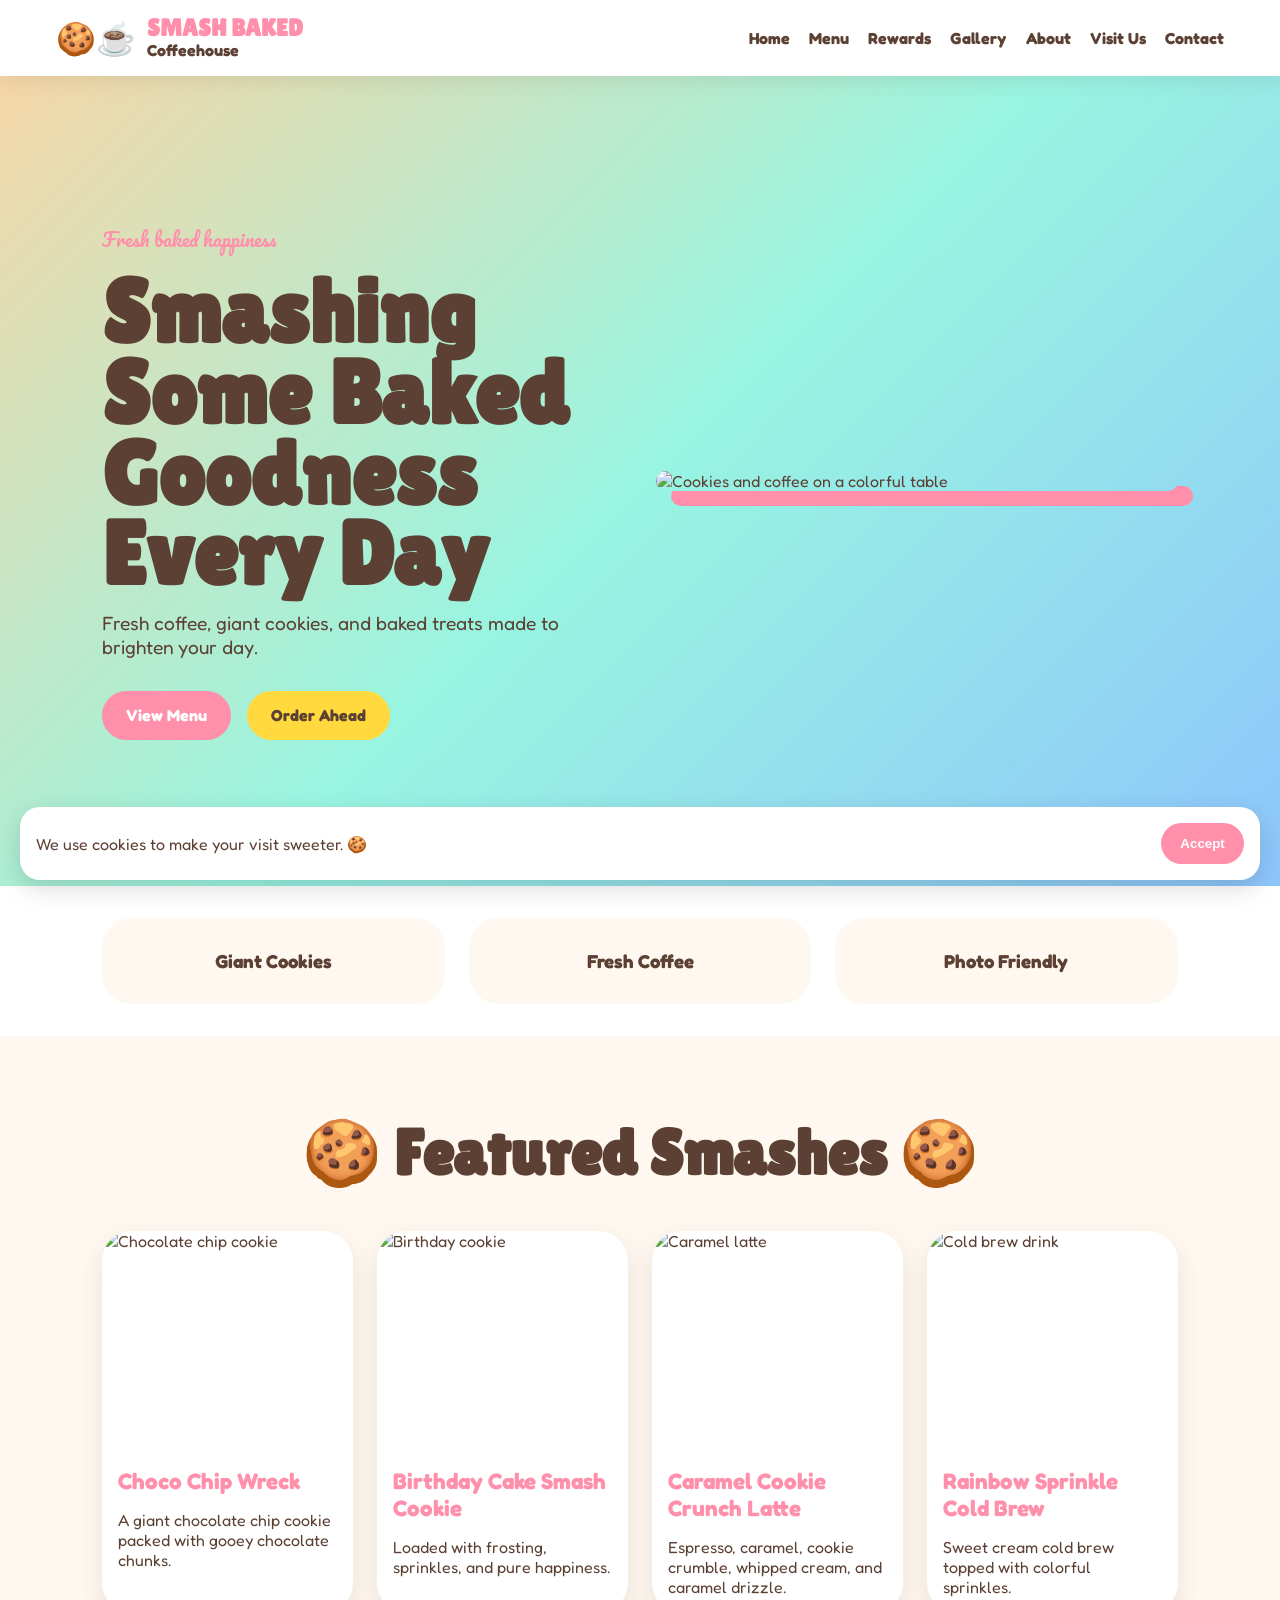
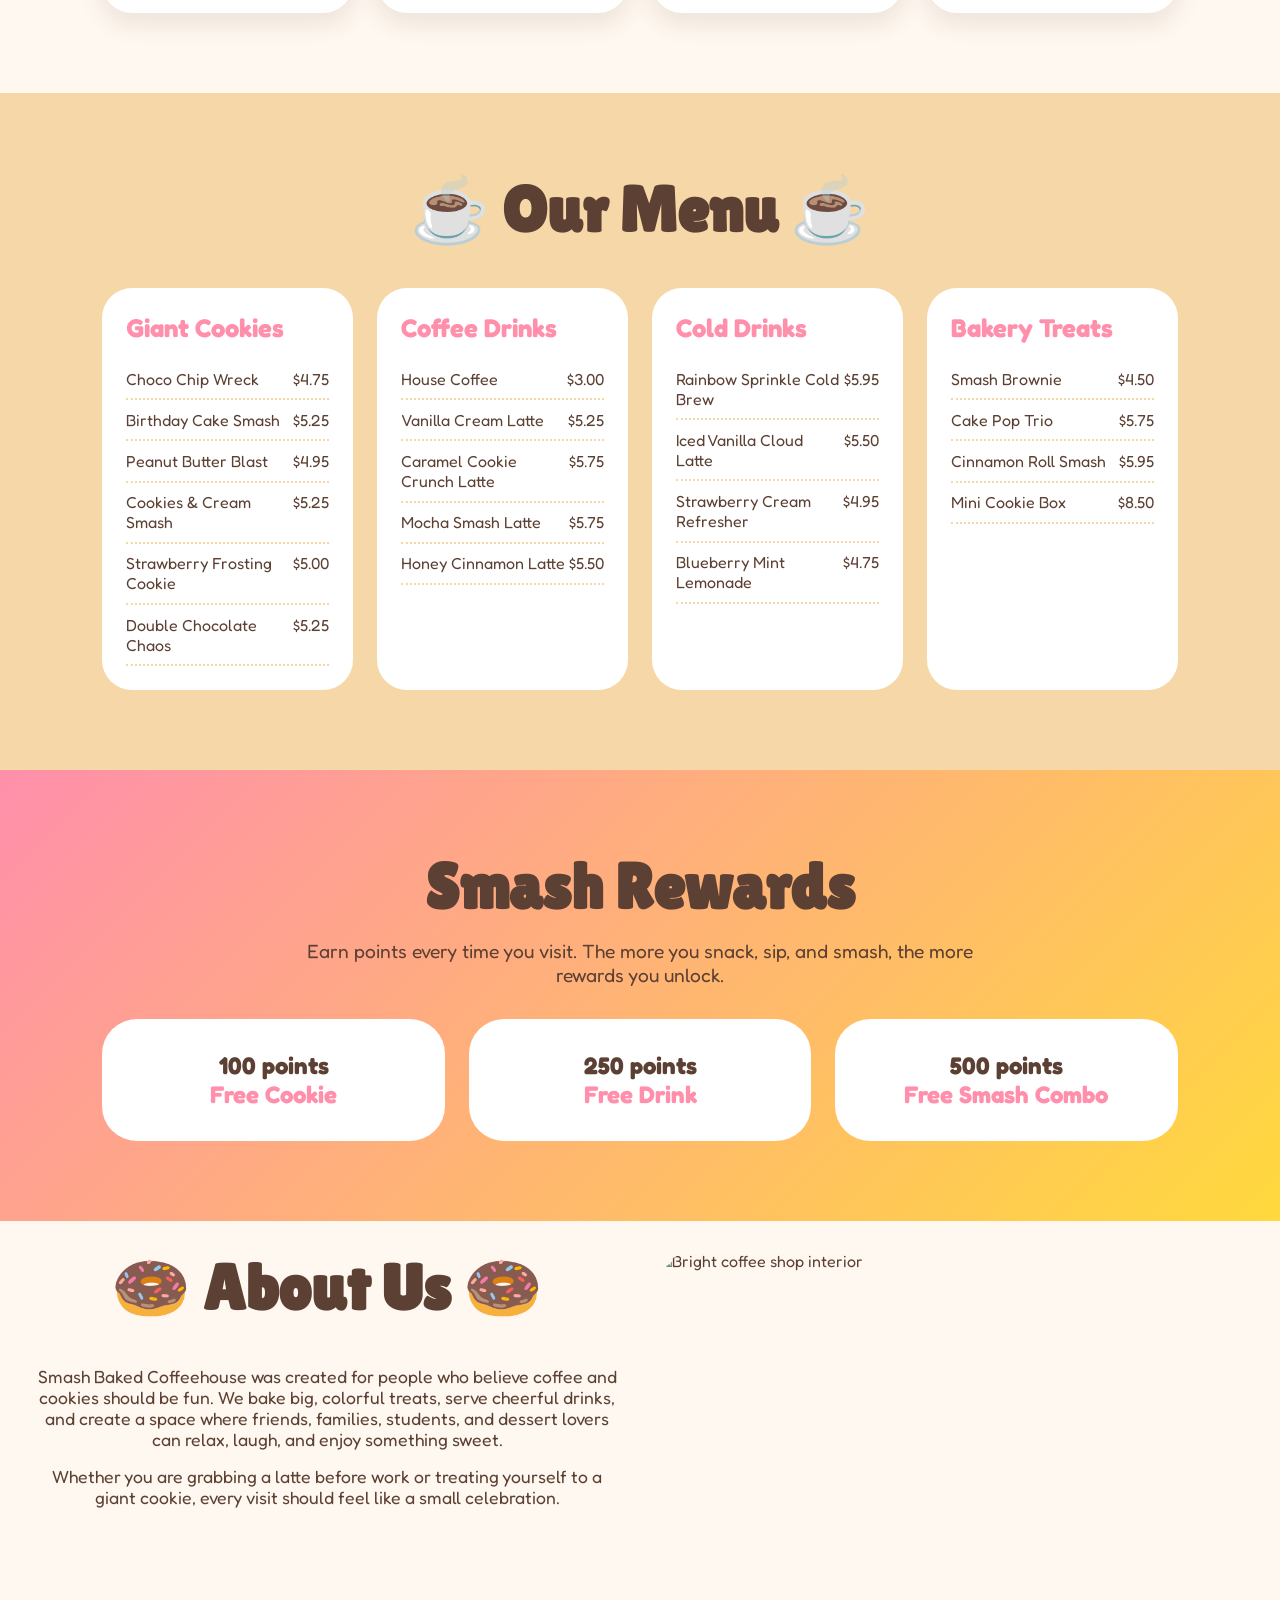
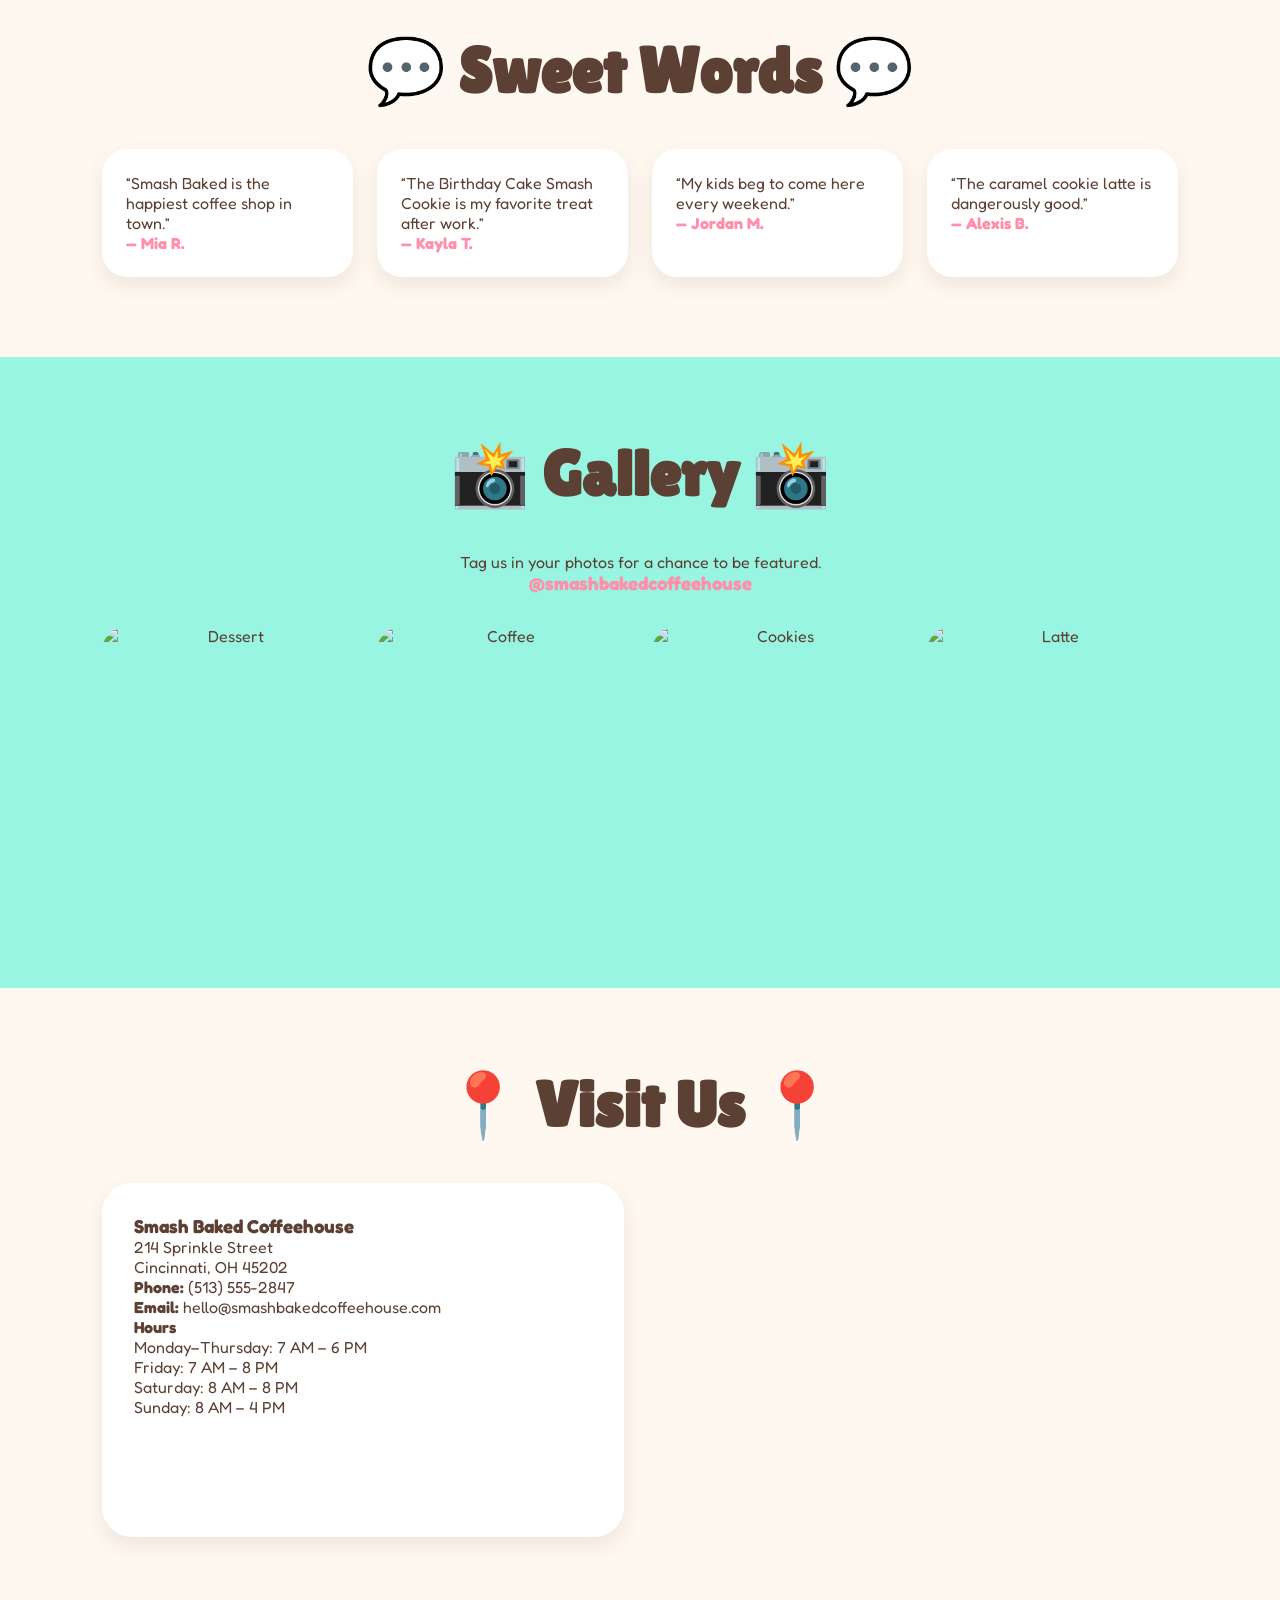
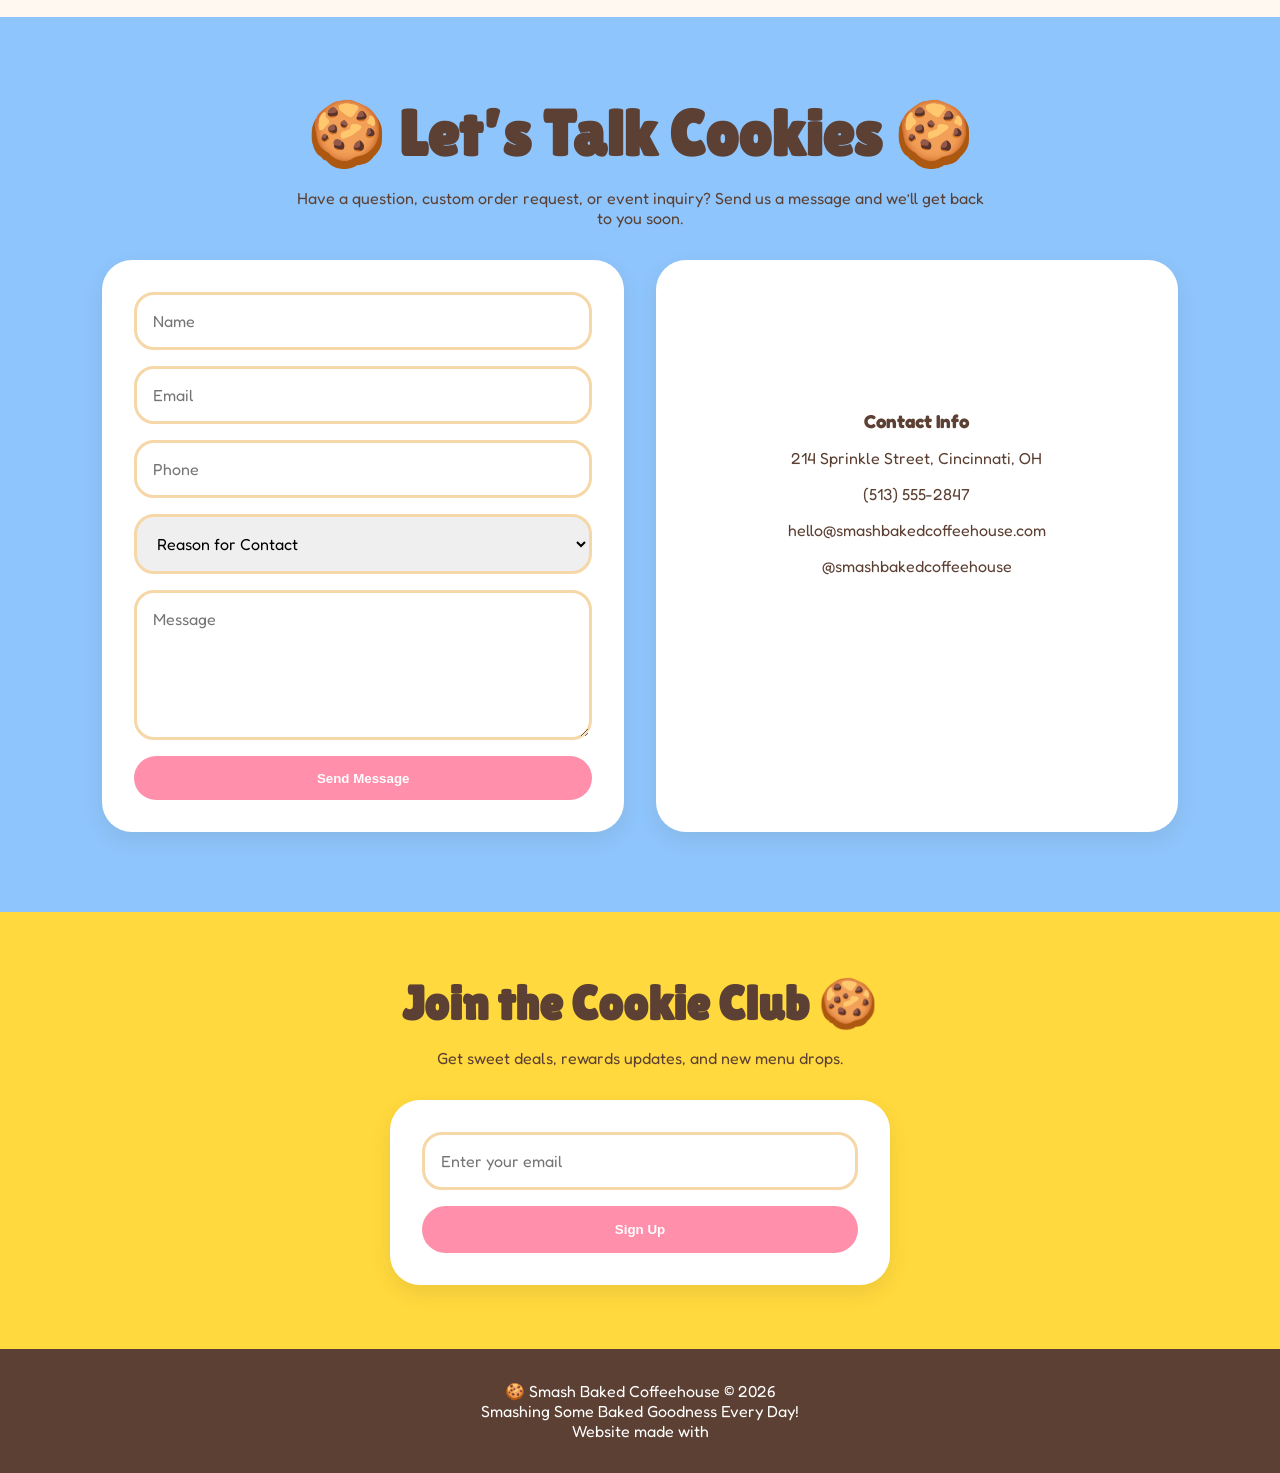
==== index.html @ d5597a1a "add all files" ====
<!DOCTYPE html>
<html lang="en">
<head>
  <meta charset="UTF-8" />
  <meta name="viewport" content="width=device-width, initial-scale=1.0" />

  <title>Smash Baked Coffeehouse | Giant Cookies, Coffee & Sweet Treats</title>

    <meta name="description" content="Smash Baked Coffeehouse serves giant cookies, colorful drinks, fresh coffee, and baked treats in a bright, playful café atmosphere.">
    <meta name="keywords" content="coffee shop, bakery, cookies, giant cookies, coffeehouse, latte, cold brew, desserts, Cincinnati coffee shop">
    <meta name="author" content="Smash Baked Coffeehouse">
    <meta name="robots" content="index, follow">
    <meta name="theme-color" content="#FF8FAB">

    <!-- Open Graph / Facebook -->
    <meta property="og:type" content="website">
    <meta property="og:title" content="Smash Baked Coffeehouse">
    <meta property="og:description" content="Smashing Some Baked Goodness Every Day! Fresh coffee, giant cookies, and colorful treats.">
    <meta property="og:image" content="images/social-preview.jpg">
    <meta property="og:url" content="https://www.smashbakedcoffeehouse.com">
    <meta property="og:site_name" content="Smash Baked Coffeehouse">

    <!-- Twitter / X -->
    <meta name="twitter:card" content="summary_large_image">
    <meta name="twitter:title" content="Smash Baked Coffeehouse">
    <meta name="twitter:description" content="Fresh coffee, giant cookies, and baked treats made to brighten your day.">
    <meta name="twitter:image" content="images/social-preview.jpg">

    <!-- Favicon -->
    <link rel="icon" type="image/png" href="images/favicon.png">

    <!-- Apple Devices -->
    <link rel="apple-touch-icon" href="images/apple-touch-icon.png">

    <!-- Canonical URL -->
    <link rel="canonical" href="https://www.smashbakedcoffeehouse.com">

    <meta name="description" content="Smash Baked Coffeehouse serves giant cookies, colorful drinks, fresh coffee, and baked treats.">
    <meta name="keywords" content="coffee shop, bakery, cookies, coffeehouse">
    <meta name="author" content="Smash Baked Coffeehouse">
    <meta name="theme-color" content="#FF8FAB">

    <link rel="canonical" href="https://www.smashbakedcoffeehouse.com">
    <link rel="icon" href="images/favicon.png">
    <link rel="stylesheet" href="styles.css" />
    <link href="https://fonts.googleapis.com/css2?family=Baloo+2:wght@400;600;700&family=Fredoka:wght@400;600;700&family=Lilita+One&family=Pacifico&display=swap" rel="stylesheet">

  <script src="https://kit.fontawesome.com/a2e0e6ad54.js" crossorigin="anonymous"></script>
  <script type="application/ld+json">
{
  "@context": "https://schema.org",
  "@type": "Bakery",
  "name": "Smash Baked Coffeehouse",
  "image": "images/social-preview.jpg",
  "description": "Bright, playful bakery-coffeehouse serving giant cookies, colorful drinks, fresh coffee, and fun baked treats.",
  "address": {
    "@type": "PostalAddress",
    "streetAddress": "214 Sprinkle Street",
    "addressLocality": "Cincinnati",
    "addressRegion": "OH",
    "postalCode": "45202",
    "addressCountry": "US"
  },
  "telephone": "+1-513-555-2847",
  "email": "hello@smashbakedcoffeehouse.com",
  "url": "https://www.smashbakedcoffeehouse.com",
  "priceRange": "$$",
  "openingHours": [
    "Mo-Th 07:00-18:00",
    "Fr 07:00-20:00",
    "Sa 08:00-20:00",
    "Su 08:00-16:00"
  ],
  "sameAs": [
    "https://www.instagram.com/smashbakedcoffeehouse",
    "https://www.facebook.com/smashbakedcoffeehouse",
    "https://www.tiktok.com/@smashbakedcoffeehouse"
  ]
}
</script>
</head>
<body>

  <header>
    <nav class="navbar">
      <div class="logo">
        <span class="logo-icon">🍪☕</span>
        <div>
          <h1>Smash Baked</h1>
          <p>Coffeehouse</p>
        </div>
      </div>

      <button class="menu-toggle cookie-btn" id="menuToggle">
        <i class="fa-solid fa-bars">🍪</i>
      </button>

      <ul class="nav-links" id="navLinks">
        <li><a href="#home">Home</a></li>
        <li><a href="#menu">Menu</a></li>
        <li><a href="#rewards">Rewards</a></li>
        <li><a href="#gallery">Gallery</a></li>
        <li><a href="#about">About</a></li>
        <li><a href="#visit">Visit Us</a></li>
        <li><a href="#contact">Contact</a></li>
      </ul>
    </nav>
  </header>

  <main>

    <section class="hero" id="home">
      <div class="hero-text">
        <p class="accent">Fresh baked happiness</p>
        <h2>Smashing Some Baked Goodness Every Day</h2>
        <p>Fresh coffee, giant cookies, and baked treats made to brighten your day.</p>

        <div class="hero-buttons">
          <a href="#menu" class="btn primary">View Menu</a>
          <a href="#contact" class="btn secondary">Order Ahead</a>
        </div>
      </div>

      <div class="hero-image">
        <img src="https://images.unsplash.com/photo-1558961363-fa8fdf82db35?auto=format&fit=crop&w=900&q=80" alt="Cookies and coffee on a colorful table">
      </div>
    </section>

    <section class="features">
      <div>
        <i class="fa-solid fa-cookie-bite"></i>
        <h3>Giant Cookies</h3>
      </div>
      <div>
        <i class="fa-solid fa-mug-hot"></i>
        <h3>Fresh Coffee</h3>
      </div>
      <div>
        <i class="fa-solid fa-camera-retro"></i>
        <h3>Photo Friendly</h3>
      </div>
    </section>

    <section class="section" id="featured">
      <h2 class="section-title">🍪 Featured Smashes 🍪</h2>

      <div class="product-grid">
        <article class="product-card">
          <img src="https://images.unsplash.com/photo-1499636136210-6f4ee915583e?auto=format&fit=crop&w=700&q=80" alt="Chocolate chip cookie">
          <h3>Choco Chip Wreck</h3>
          <p>A giant chocolate chip cookie packed with gooey chocolate chunks.</p>
        </article>

        <article class="product-card">
          <img src="https://images.unsplash.com/photo-1559620192-032c4bc4674e?auto=format&fit=crop&w=700&q=80" alt="Birthday cookie">
          <h3>Birthday Cake Smash Cookie</h3>
          <p>Loaded with frosting, sprinkles, and pure happiness.</p>
        </article>

        <article class="product-card">
          <img src="https://images.unsplash.com/photo-1572490122747-3968b75cc699?auto=format&fit=crop&w=700&q=80" alt="Caramel latte">
          <h3>Caramel Cookie Crunch Latte</h3>
          <p>Espresso, caramel, cookie crumble, whipped cream, and caramel drizzle.</p>
        </article>

        <article class="product-card">
          <img src="https://images.unsplash.com/photo-1517701604599-bb29b565090c?auto=format&fit=crop&w=700&q=80" alt="Cold brew drink">
          <h3>Rainbow Sprinkle Cold Brew</h3>
          <p>Sweet cream cold brew topped with colorful sprinkles.</p>
        </article>
      </div>
    </section>

    <section class="menu-section" id="menu">
      <h2 class="section-title">☕ Our Menu ☕</h2>

      <div class="menu-grid">
        <div class="menu-card">
          <h3>Giant Cookies</h3>
          <p>Choco Chip Wreck <span>$4.75</span></p>
          <p>Birthday Cake Smash <span>$5.25</span></p>
          <p>Peanut Butter Blast <span>$4.95</span></p>
          <p>Cookies & Cream Smash <span>$5.25</span></p>
          <p>Strawberry Frosting Cookie <span>$5.00</span></p>
          <p>Double Chocolate Chaos <span>$5.25</span></p>
        </div>

        <div class="menu-card">
          <h3>Coffee Drinks</h3>
          <p>House Coffee <span>$3.00</span></p>
          <p>Vanilla Cream Latte <span>$5.25</span></p>
          <p>Caramel Cookie Crunch Latte <span>$5.75</span></p>
          <p>Mocha Smash Latte <span>$5.75</span></p>
          <p>Honey Cinnamon Latte <span>$5.50</span></p>
        </div>

        <div class="menu-card">
          <h3>Cold Drinks</h3>
          <p>Rainbow Sprinkle Cold Brew <span>$5.95</span></p>
          <p>Iced Vanilla Cloud Latte <span>$5.50</span></p>
          <p>Strawberry Cream Refresher <span>$4.95</span></p>
          <p>Blueberry Mint Lemonade <span>$4.75</span></p>
        </div>

        <div class="menu-card">
          <h3>Bakery Treats</h3>
          <p>Smash Brownie <span>$4.50</span></p>
          <p>Cake Pop Trio <span>$5.75</span></p>
          <p>Cinnamon Roll Smash <span>$5.95</span></p>
          <p>Mini Cookie Box <span>$8.50</span></p>
        </div>
      </div>
    </section>

    <section class="rewards" id="rewards">
      <h2>Smash Rewards</h2>
      <p>Earn points every time you visit. The more you snack, sip, and smash, the more rewards you unlock.</p>

      <div class="reward-grid">
        <div class="reward-card">100 points<br><span>Free Cookie</span></div>
        <div class="reward-card">250 points<br><span>Free Drink</span></div>
        <div class="reward-card">500 points<br><span>Free Smash Combo</span></div>
      </div>
    </section>

    <section class="about" id="about">
      <div>
        <h2 class="section-title">🍩 About Us 🍩</h2>
        <p>Smash Baked Coffeehouse was created for people who believe coffee and cookies should be fun. We bake big, colorful treats, serve cheerful drinks, and create a space where friends, families, students, and dessert lovers can relax, laugh, and enjoy something sweet.</p>
        <p>Whether you are grabbing a latte before work or treating yourself to a giant cookie, every visit should feel like a small celebration.</p>
      </div>
      <img src="https://images.unsplash.com/photo-1554118811-1e0d58224f24?auto=format&fit=crop&w=900&q=80" alt="Bright coffee shop interior">
    </section>

    <section class="testimonials">
      <h2 class="section-title">💬 Sweet Words 💬</h2>

      <div class="testimonial-grid">
        <div class="testimonial">“Smash Baked is the happiest coffee shop in town.”<br><span>— Mia R.</span></div>
        <div class="testimonial">“The Birthday Cake Smash Cookie is my favorite treat after work.”<br><span>— Kayla T.</span></div>
        <div class="testimonial">“My kids beg to come here every weekend.”<br><span>— Jordan M.</span></div>
        <div class="testimonial">“The caramel cookie latte is dangerously good.”<br><span>— Alexis B.</span></div>
      </div>
    </section>

    <section class="gallery" id="gallery">
      <h2 class="section-title">📸 Gallery 📸</h2>
      <p>Tag us in your photos for a chance to be featured.</p>
      <h3>@smashbakedcoffeehouse</h3>

      <div class="gallery-grid">
        <img src="https://images.unsplash.com/photo-1551024506-0bccd828d307?auto=format&fit=crop&w=600&q=80" alt="Dessert">
        <img src="https://images.unsplash.com/photo-1509042239860-f550ce710b93?auto=format&fit=crop&w=600&q=80" alt="Coffee">
        <img src="https://images.unsplash.com/photo-1558961363-fa8fdf82db35?auto=format&fit=crop&w=600&q=80" alt="Cookies">
        <img src="https://images.unsplash.com/photo-1461023058943-07fcbe16d735?auto=format&fit=crop&w=600&q=80" alt="Latte">
      </div>

      <div class="social-icons">
        <i class="fa-brands fa-instagram"></i>
        <i class="fa-brands fa-tiktok"></i>
        <i class="fa-brands fa-facebook"></i>
      </div>
    </section>

    <section class="visit" id="visit">
      <h2 class="section-title">📍 Visit Us 📍</h2>

      <div class="visit-grid">
        <div class="visit-info">
          <h3>Smash Baked Coffeehouse</h3>
          <p>214 Sprinkle Street<br>Cincinnati, OH 45202</p>
          <p><strong>Phone:</strong> (513) 555-2847</p>
          <p><strong>Email:</strong> hello@smashbakedcoffeehouse.com</p>

          <h4>Hours</h4>
          <p>Monday–Thursday: 7 AM – 6 PM</p>
          <p>Friday: 7 AM – 8 PM</p>
          <p>Saturday: 8 AM – 8 PM</p>
          <p>Sunday: 8 AM – 4 PM</p>
        </div>

        <div class="map">
          <iframe 
            src="https://www.google.com/maps?q=Cincinnati%20OH&output=embed"
            loading="lazy">
          </iframe>
        </div>
      </div>
    </section>

    <section class="contact" id="contact">
      <h2 class="section-title">🍪 Let’s Talk Cookies 🍪</h2>
      <p class="contact-subtitle">Have a question, custom order request, or event inquiry? Send us a message and we’ll get back to you soon.</p>

      <div class="contact-grid">
        <form>
          <input type="text" placeholder="Name" required>
          <input type="email" placeholder="Email" required>
          <input type="tel" placeholder="Phone">

          <select required>
            <option value="">Reason for Contact</option>
            <option>General Question</option>
            <option>Custom Cookie Order</option>
            <option>Catering</option>
            <option>Rewards Help</option>
            <option>Other</option>
          </select>

          <textarea placeholder="Message" required></textarea>

          <button class="btn primary" type="submit">Send Message</button>
        </form>

        <div class="contact-info">
          <h3>Contact Info</h3>
          <p><i class="fa-solid fa-location-dot"></i> 214 Sprinkle Street, Cincinnati, OH</p>
          <p><i class="fa-solid fa-phone"></i> (513) 555-2847</p>
          <p><i class="fa-solid fa-envelope"></i> hello@smashbakedcoffeehouse.com</p>
          <p><i class="fa-brands fa-instagram"></i> @smashbakedcoffeehouse</p>
        </div>
      </div>
    </section>

    <section class="newsletter">
    <h2>Join the Cookie Club 🍪</h2>
    <p>Get sweet deals, rewards updates, and new menu drops.</p>

    <form class="newsletter-form">
        <input type="email" placeholder="Enter your email" required>
        <button type="submit">Sign Up</button>
    </form>
    </section>

  </main>

  <a href="#contact" class="mobile-order-btn">Order Cookies 🍪</a>

  <footer>
    <p>🍪 Smash Baked Coffeehouse © 2026</p>
    <p>Smashing Some Baked Goodness Every Day!</p>
    <p>Website made with </p>
  </footer>

  <div class="cookie-banner" id="cookieBanner">
    <p>We use cookies to make your visit sweeter. 🍪</p>
    <button id="acceptCookies">Accept</button>
</div>

  <script src="script.js"></script>
</body>
</html>
---- styles.css ----
:root {
  --cookie: #F6D7A7;
  --strawberry: #FF8FAB;
  --blueberry: #8EC5FC;
  --mint: #98F5E1;
  --yellow: #FFD93D;
  --chocolate: #5C4033;
  --vanilla: #FFF8F0;
}

* {
  margin: 0;
  padding: 0;
  box-sizing: border-box;
}

body {
  font-family: "Fredoka", sans-serif;
  background: var(--vanilla);
  color: var(--chocolate);
}

img {
  width: 100%;
  display: block;
}

header {
  background: white;
  position: sticky;
  top: 0;
  z-index: 1000;
  box-shadow: 0 4px 20px rgba(92, 64, 51, 0.12);
}

.navbar {
  max-width: 1200px;
  margin: auto;
  padding: 1rem;
  display: flex;
  align-items: center;
  justify-content: space-between;
}

.logo {
  display: flex;
  align-items: center;
  gap: .7rem;
}

.logo-icon {
  font-size: 2rem;
}

.logo h1 {
  font-family: "Lilita One", cursive;
  color: var(--strawberry);
  text-transform: uppercase;
  line-height: 1;
}

.logo p {
  font-weight: 700;
}

.nav-links {
  display: flex;
  list-style: none;
  gap: 1.2rem;
}

.nav-links a {
  color: var(--chocolate);
  text-decoration: none;
  font-weight: 700;
}

.nav-links a:hover {
  color: var(--strawberry);
}

.menu-toggle {
  display: none;
  background: var(--yellow);
  border: none;
  padding: .7rem;
  border-radius: 12px;
  font-size: 1.2rem;
}

.hero {
  min-height: 90vh;
  display: grid;
  grid-template-columns: 1fr 1fr;
  align-items: center;
  gap: 2rem;
  padding: 4rem 8%;
  background: linear-gradient(135deg, var(--cookie), var(--mint), var(--blueberry));
}

.accent {
  font-family: "Pacifico", cursive;
  color: var(--strawberry);
  font-size: 1.8rem;
}

.hero h2 {
  font-family: "Lilita One", cursive;
  font-size: clamp(3rem, 7vw, 6rem);
  line-height: .9;
  margin: 1rem 0;
}

.hero p {
  font-size: 1.2rem;
  max-width: 550px;
}

.hero-buttons {
  display: flex;
  gap: 1rem;
  margin-top: 2rem;
}

.btn {
  text-decoration: none;
  border: none;
  border-radius: 999px;
  padding: .9rem 1.5rem;
  font-weight: 800;
  cursor: pointer;
  display: inline-block;
}

.primary {
  background: var(--strawberry);
  color: white;
}

.secondary {
  background: var(--yellow);
  color: var(--chocolate);
}

.hero-image img {
  border-radius: 40px;
  box-shadow: 15px 15px 0 var(--strawberry);
}

.features {
  display: grid;
  grid-template-columns: repeat(3, 1fr);
  text-align: center;
  gap: 1.5rem;
  padding: 2rem 8%;
  background: white;
}

.features div {
  background: var(--vanilla);
  padding: 2rem;
  border-radius: 30px;
}

.features i {
  font-size: 2.2rem;
  color: var(--strawberry);
}

.section,
.menu-section,
.testimonials,
.gallery,
.visit,
.contact {
  padding: 5rem 8%;
}

.section-title {
  font-family: "Lilita One", cursive;
  text-align: center;
  font-size: clamp(2.2rem, 5vw, 4rem);
  margin-bottom: 2.5rem;
}

.product-grid,
.menu-grid,
.reward-grid,
.testimonial-grid,
.gallery-grid {
  display: grid;
  gap: 1.5rem;
}

.product-grid {
  grid-template-columns: repeat(4, 1fr);
}

.product-card {
  background: white;
  border-radius: 30px;
  overflow: hidden;
  box-shadow: 0 10px 25px rgba(92, 64, 51, .12);
  transition: .3s;
}

.product-card:hover {
  transform: translateY(-12px) rotate(-2deg);
  box-shadow: 0 18px 35px rgba(255, 143, 171, .35);
}

.product-card img {
  height: 220px;
  object-fit: cover;
}

.product-card h3,
.product-card p {
  padding: 0 1rem 1rem;
}

.product-card h3 {
  padding-top: 1rem;
  color: var(--strawberry);
  font-size: 1.4rem;
}

.menu-section {
  background: var(--cookie);
}

.menu-grid {
  grid-template-columns: repeat(4, 1fr);
}

.menu-card {
  background: white;
  padding: 1.5rem;
  border-radius: 30px;
}

.menu-card h3 {
  color: var(--strawberry);
  margin-bottom: 1rem;
  font-size: 1.6rem;
}

.menu-card p {
  display: flex;
  justify-content: space-between;
  border-bottom: 2px dotted var(--cookie);
  padding: .6rem 0;
}

.rewards {
  text-align: center;
  background: linear-gradient(135deg, var(--strawberry), var(--yellow));
  padding: 5rem 8%;
}

.rewards h2 {
  font-family: "Lilita One", cursive;
  font-size: 4rem;
}

.rewards p {
  max-width: 700px;
  margin: 1rem auto 2rem;
  font-size: 1.2rem;
}

.reward-grid {
  grid-template-columns: repeat(3, 1fr);
}

.reward-card {
  background: white;
  padding: 2rem;
  border-radius: 35px;
  font-size: 1.5rem;
  font-weight: 800;
}

.reward-card span {
  color: var(--strawberry);
}

.about {
  display: grid;
  grid-template-columns: 1fr 1fr;
  gap: 2rem;
  margin: 30px;
}

.about p {
  font-size: 1.1rem;
  margin-bottom: 1rem;
  text-align: center;
}

.about img {
  border-radius: 40px;
}

.testimonial-grid {
  grid-template-columns: repeat(4, 1fr);
}

.testimonial {
  background: white;
  padding: 1.5rem;
  border-radius: 25px;
  box-shadow: 0 8px 20px rgba(92, 64, 51, .1);
}

.testimonial span {
  color: var(--strawberry);
  font-weight: 800;
}

.gallery {
  background: var(--mint);
  text-align: center;
}

.gallery h3 {
  color: var(--strawberry);
  margin-bottom: 2rem;
}

.gallery-grid {
  grid-template-columns: repeat(4, 1fr);
}

.gallery-grid img {
  height: 250px;
  object-fit: cover;
  border-radius: 25px;
}

.social-icons {
  margin-top: 2rem;
  display: flex;
  justify-content: center;
  gap: 1.5rem;
  font-size: 2rem;
}

.visit-grid,
.contact-grid {
  display: grid;
  grid-template-columns: 1fr 1fr;
  gap: 2rem;
}

.visit-info,
.contact-info,
form {
  background: white;
  padding: 2rem;
  border-radius: 30px;
  box-shadow: 0 8px 20px rgba(92, 64, 51, .1);
}

.map iframe {
  width: 100%;
  height: 100%;
  min-height: 350px;
  border: none;
  border-radius: 30px;
}

.contact {
  background: var(--blueberry);
}

.contact-info {
    text-align: center;
    padding: 150px 50px;
}

.contact-subtitle {
  text-align: center;
  max-width: 700px;
  margin: -1.5rem auto 2rem;
}

form {
  display: flex;
  flex-direction: column;
  gap: 1rem;
}

input,
select,
textarea {
  padding: 1rem;
  border: 3px solid var(--cookie);
  border-radius: 20px;
  font-family: inherit;
  font-size: 1rem;
}

textarea {
  min-height: 150px;
}

.contact-info p {
  margin: 1rem 0;
}

.newsletter {
  background: var(--yellow);
  text-align: center;
  padding: 4rem 1rem;
}

.newsletter h2 {
  font-family: "Lilita One", cursive;
  font-size: 3rem;
}

.newsletter p {
  margin: 1rem 0 2rem;
}

.newsletter-form {
  max-width: 500px;
  margin: auto;
  display: flex;
  gap: 1rem;
}

.newsletter-form input {
  flex: 1;
}

.newsletter-form button {
  border: none;
  background: var(--strawberry);
  color: white;
  padding: 1rem 1.5rem;
  border-radius: 999px;
  font-weight: 800;
}

footer {
  text-align: center;
  padding: 2rem;
  background: var(--chocolate);
  color: white;
}

.mobile-order-btn {
  display: none;
}

.cookie-banner {
  position: fixed;
  bottom: 20px;
  left: 20px;
  right: 20px;
  background: white;
  color: var(--chocolate);
  padding: 1rem;
  border-radius: 20px;
  box-shadow: 0 8px 25px rgba(0,0,0,.15);
  display: flex;
  justify-content: space-between;
  align-items: center;
  gap: 1rem;
  z-index: 3000;
}

.cookie-banner button {
  background: var(--strawberry);
  color: white;
  border: none;
  padding: .8rem 1.2rem;
  border-radius: 999px;
  font-weight: 800;
}



/* MEDIA QUERIES */
@media (max-width: 900px) {
  .hero,
  .about,
  .visit-grid,
  .contact-grid {
    grid-template-columns: 1fr;
  }

  .product-grid,
  .menu-grid,
  .testimonial-grid,
  .gallery-grid {
    grid-template-columns: repeat(2, 1fr);
  }

  .reward-grid,
  .features {
    grid-template-columns: 1fr;
  }

  .nav-links {
    position: absolute;
    top: 90px;
    left: 0;
    width: 100%;
    background: white;
    flex-direction: column;
    align-items: center;
    padding: 1.5rem;
    display: none;
  }

  .nav-links.active {
    display: flex;
  }

  .menu-toggle {
    display: block;
  }

  
    .cookie-btn {
        background: var(--cookie);
        border: 4px solid #d6a96c;
        width: 65px;
        height: 65px;
        border-radius: 50%;
        font-size: 2rem;
        transition: transform 0.3s ease;
}

    .cookie-btn:hover {
        transform: rotate(15deg) scale(1.1);
        cursor: pointer;
}

    .menu-toggle {
        display: block;
  }
}

@media (max-width: 600px) {
  .hero {
    padding: 3rem 1.2rem;
  }

  .section,
  .menu-section,
  .testimonials,
  .gallery,
  .visit,
  .contact {
    padding: 3rem 1.2rem;
  }

  .product-grid,
  .menu-grid,
  .testimonial-grid,
  .gallery-grid {
    grid-template-columns: 1fr;
  }

  .hero-buttons {
    flex-direction: column;
  }

  .mobile-order-btn {
    display: block;
    position: fixed;
    bottom: 18px;
    left: 50%;
    transform: translateX(-50%);
    background: var(--strawberry);
    color: white;
    padding: 1rem 1.6rem;
    border-radius: 999px;
    text-decoration: none;
    font-weight: 800;
    z-index: 2000;
    box-shadow: 0 8px 25px rgba(92, 64, 51, .3);
  }

   .nav-links.active {
    display: flex;
  }

    .cookie-btn {
        background: var(--cookie);
        border: 4px solid #d6a96c;
        width: 65px;
        height: 65px;
        border-radius: 50%;
        font-size: 2rem;
        transition: transform 0.3s ease;
}

    .cookie-btn:hover {
        transform: rotate(15deg) scale(1.1);
        cursor: pointer;
}

    .menu-toggle {
        display: block;
  }

  .newsletter-form {
    flex-direction: column;
  }
}
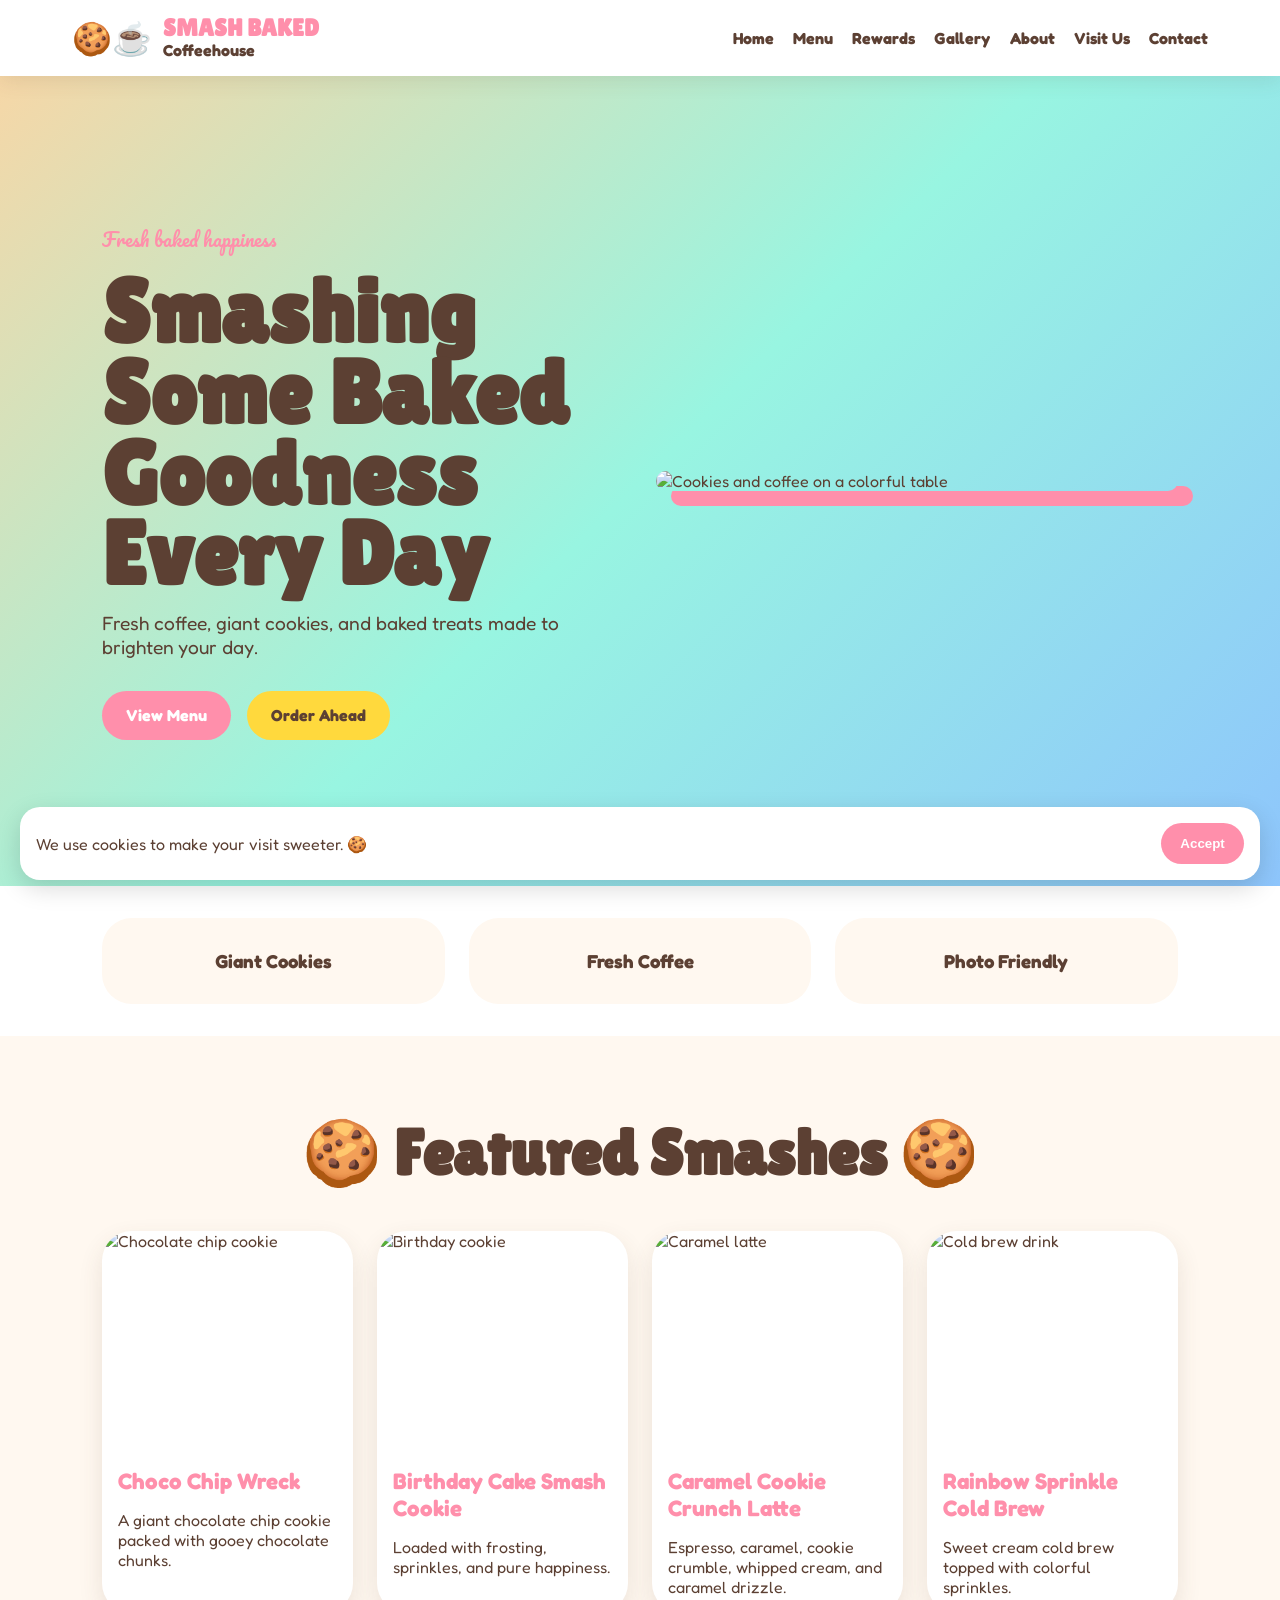
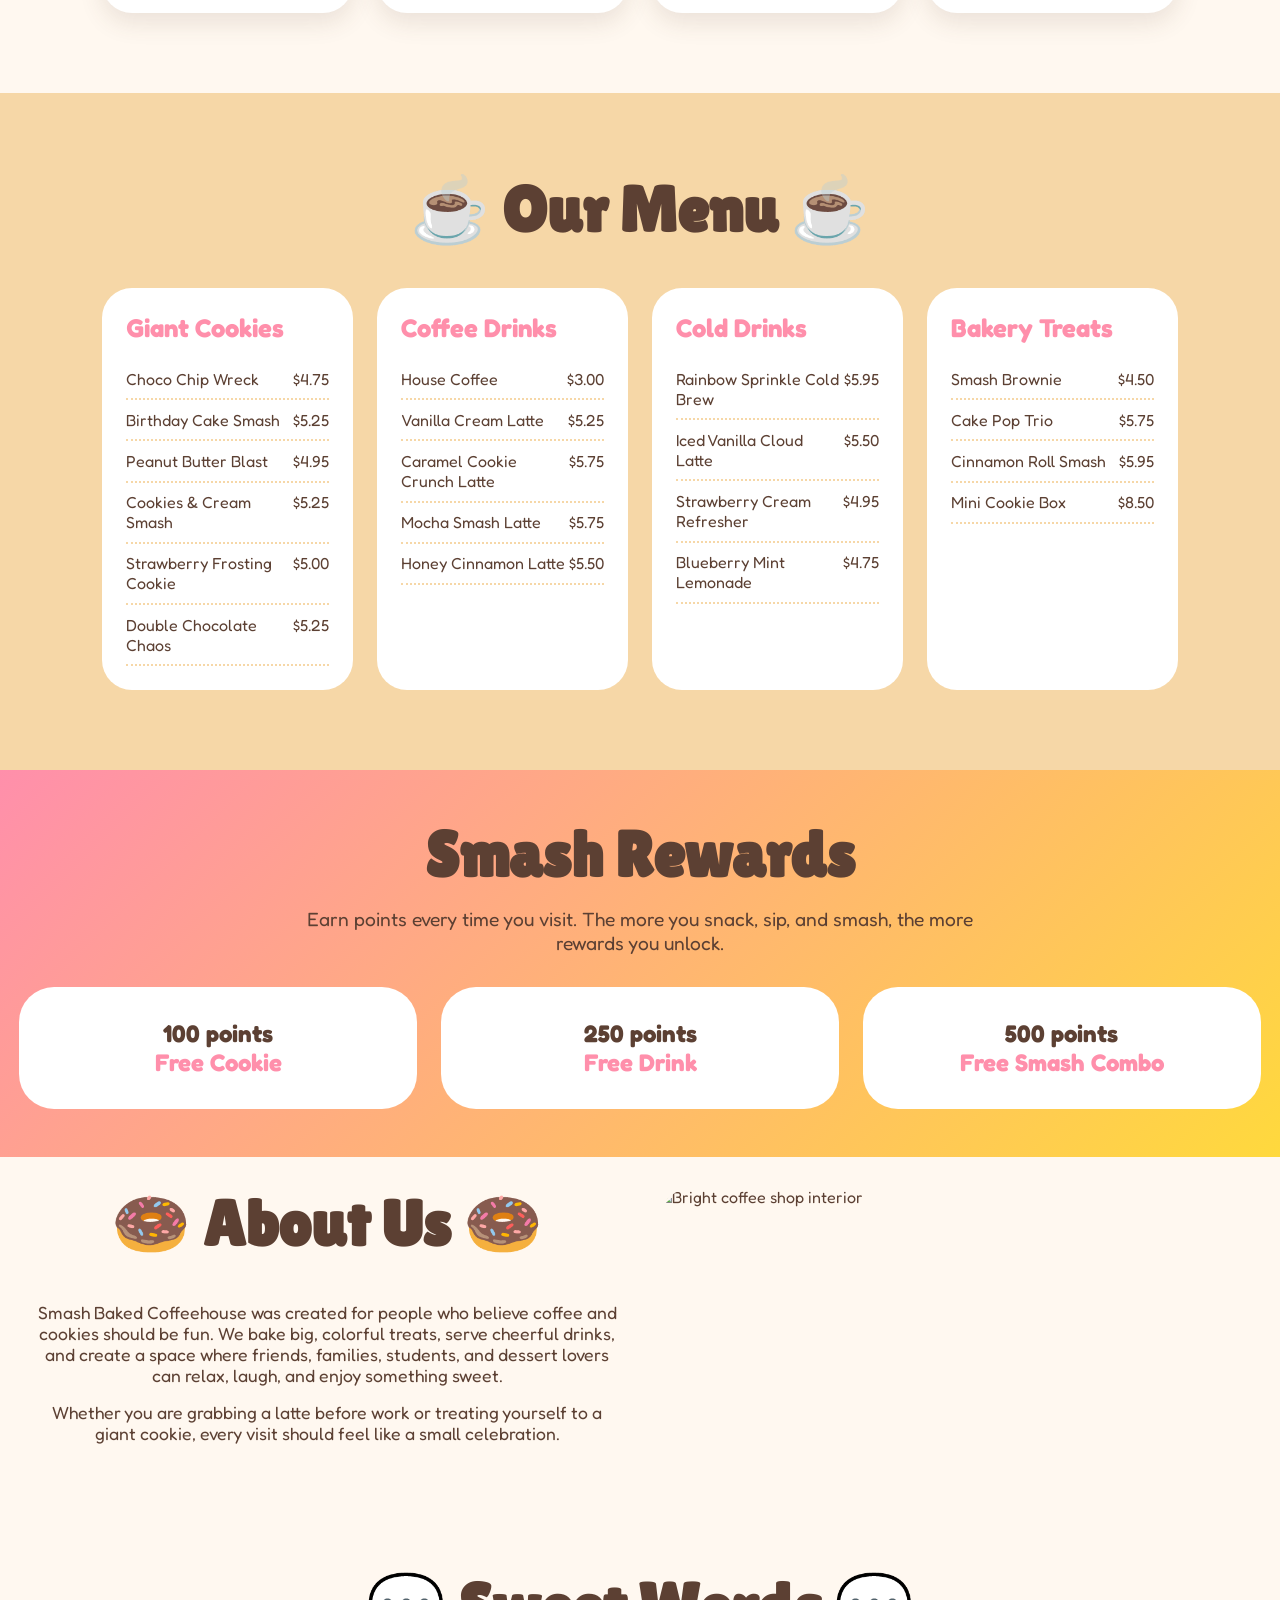
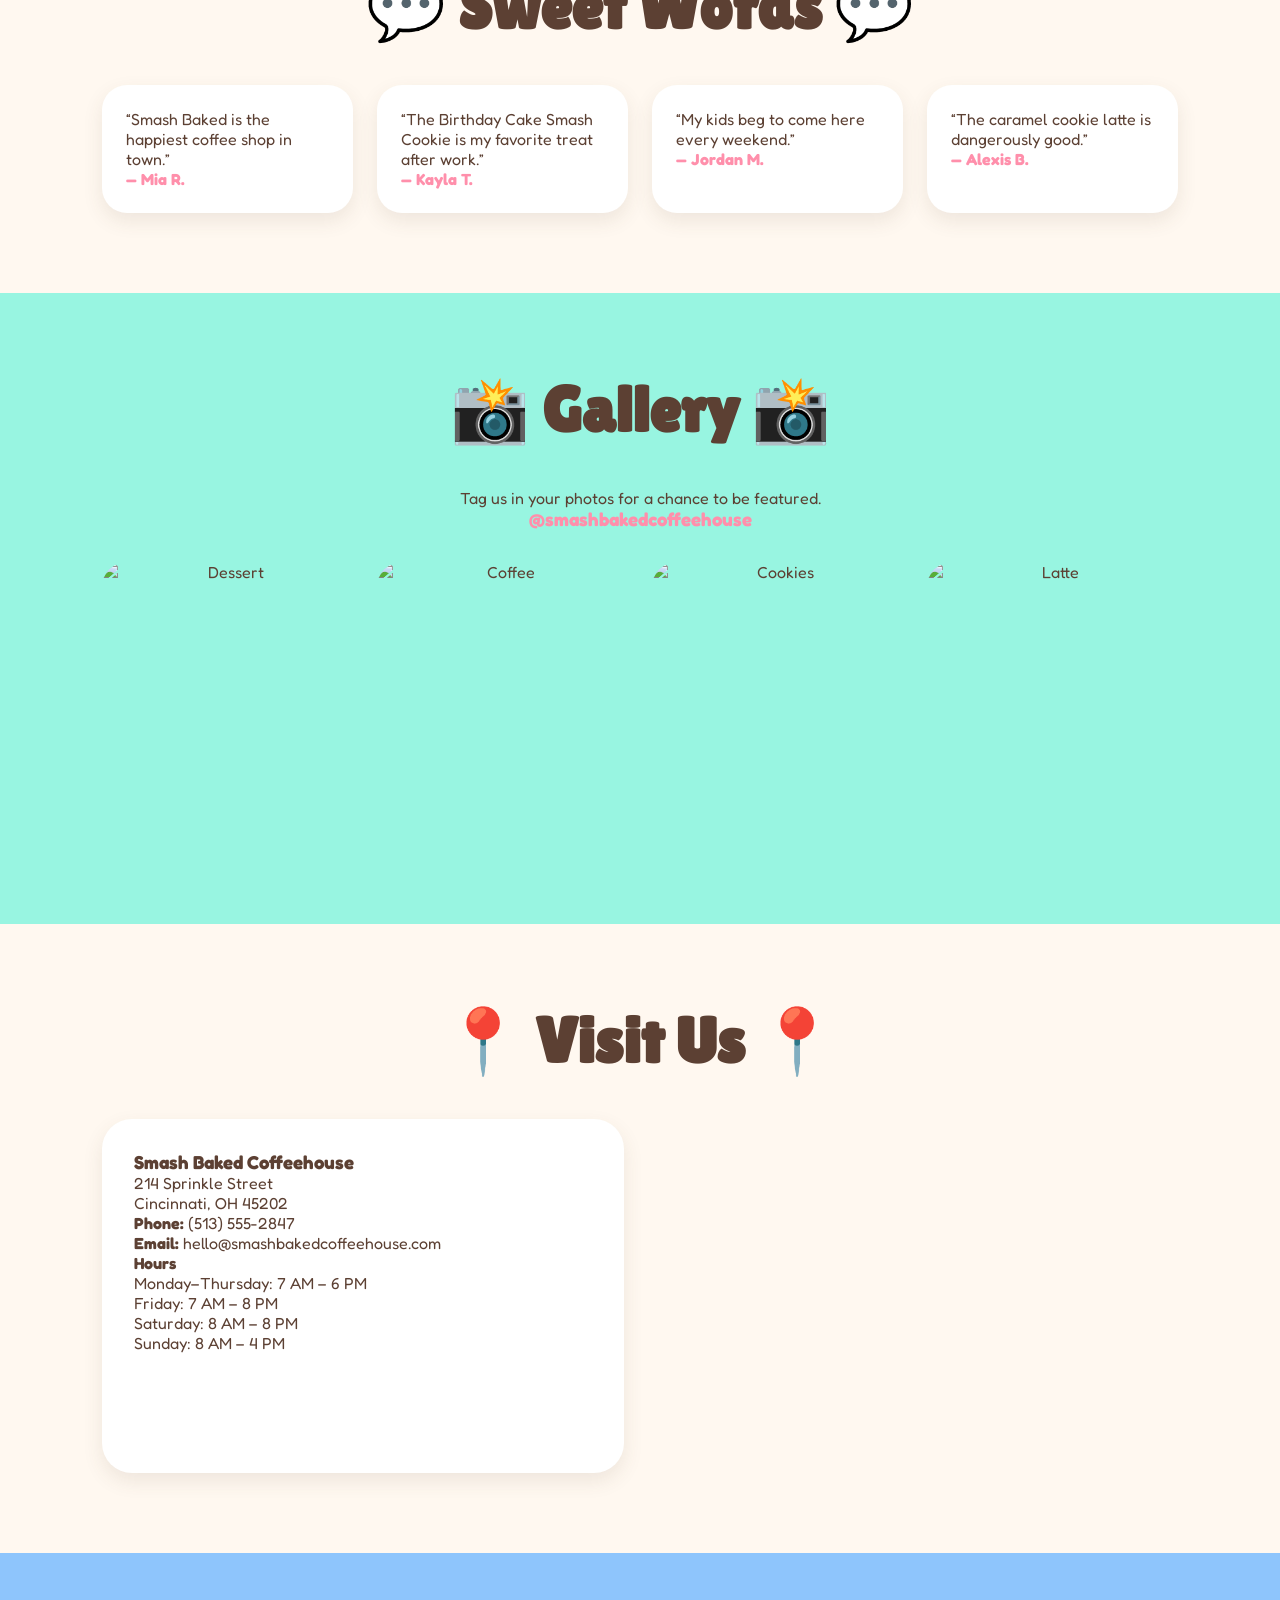
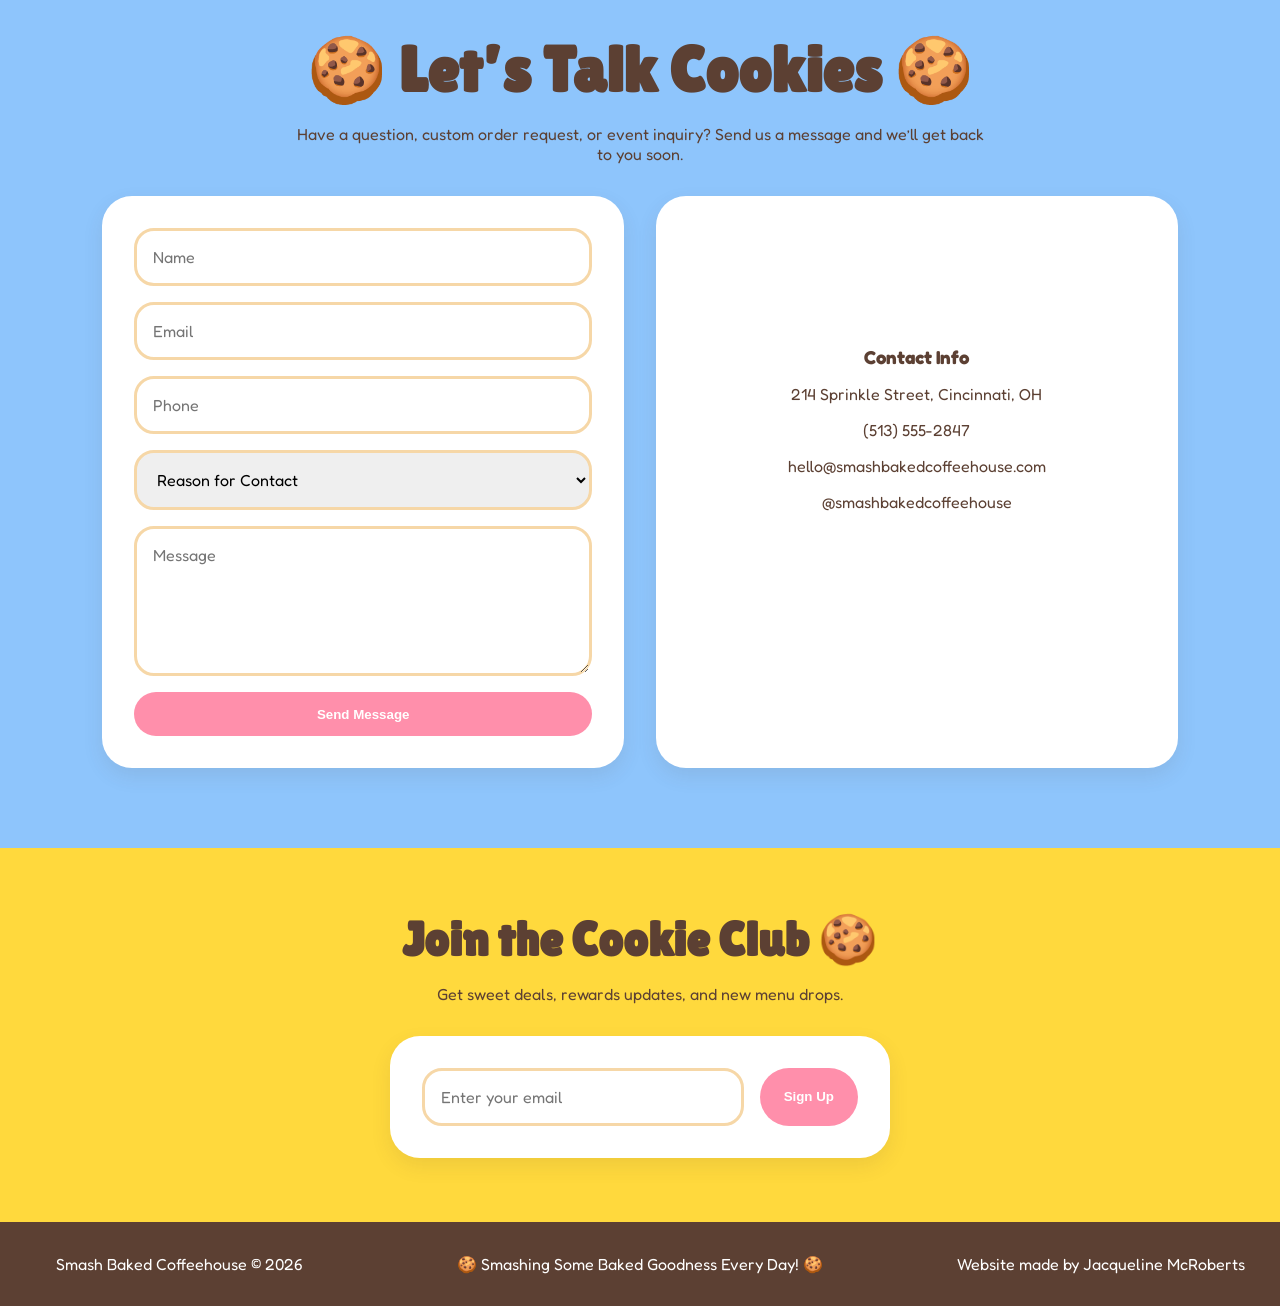
==== commit 3cf58e0b: "Update styles and info" ====
--- a/index.html
+++ b/index.html
@@ -27,7 +27,11 @@
     <meta name="twitter:image" content="images/social-preview.jpg">
 
     <!-- Favicon -->
-    <link rel="icon" type="image/png" href="images/favicon.png">
+    <link rel="icon" href="favicon.ico" type="image/cookie-icon">
+    <link rel="apple-touch-icon" sizes="180x180" href="/apple-touch-icon.png">
+    <link rel="icon" type="image/png" sizes="32x32" href="/favicon-32x32.png">
+    <link rel="icon" type="image/png" sizes="16x16" href="/favicon-16x16.png">
+    <link rel="manifest" href="/site.webmanifest">
 
     <!-- Apple Devices -->
     <link rel="apple-touch-icon" href="images/apple-touch-icon.png">
@@ -332,17 +336,23 @@
     </form>
     </section>
 
+    <a href="#contact" class="mobile-order-btn">Order Cookies 🍪</a>
+
   </main>
 
-  <a href="#contact" class="mobile-order-btn">Order Cookies 🍪</a>
-
   <footer>
-    <p>🍪 Smash Baked Coffeehouse © 2026</p>
-    <p>Smashing Some Baked Goodness Every Day!</p>
-    <p>Website made with </p>
+      <div id="copy-right">
+        <p>Smash Baked Coffeehouse &copy; 2026</p>
+      </div>
+      <div id="company-quote">
+        <p>🍪 Smashing Some Baked Goodness Every Day! 🍪</p>
+      </div>
+      <div id="designer">
+        <p>Website made by Jacqueline McRoberts</p>
+      </div>
   </footer>
 
-  <div class="cookie-banner" id="cookieBanner">
+   <div class="cookie-banner" id="cookieBanner">
     <p>We use cookies to make your visit sweeter. 🍪</p>
     <button id="acceptCookies">Accept</button>
 </div>
--- a/styles.css
+++ b/styles.css
@@ -8,9 +8,11 @@
   --vanilla: #FFF8F0;
 }
 
-* {
+*,
+*::before,
+*::after {
+  padding: 0;
   margin: 0;
-  padding: 0;
   box-sizing: border-box;
 }
 
@@ -25,6 +27,10 @@
   display: block;
 }
 
+/* ==========================
+   HEADER / NAV - MOBILE FIRST
+========================== */
+
 header {
   background: white;
   position: sticky;
@@ -64,9 +70,21 @@
 }
 
 .nav-links {
-  display: flex;
+  position: absolute;
+  top: 90px;
+  left: 0;
+  width: 100%;
+  background: white;
+  display: none;
+  flex-direction: column;
+  align-items: center;
+  gap: 1.2rem;
   list-style: none;
-  gap: 1.2rem;
+  padding: 1.5rem;
+}
+
+.nav-links.active {
+  display: flex;
 }
 
 .nav-links a {
@@ -79,22 +97,35 @@
   color: var(--strawberry);
 }
 
-.menu-toggle {
-  display: none;
-  background: var(--yellow);
-  border: none;
-  padding: .7rem;
-  border-radius: 12px;
-  font-size: 1.2rem;
-}
+.menu-toggle,
+.cookie-btn {
+  display: block;
+  background: var(--cookie);
+  border: 4px solid #d6a96c;
+  width: 65px;
+  height: 65px;
+  border-radius: 50%;
+  font-size: 2rem;
+  transition: transform 0.3s ease;
+}
+
+.menu-toggle:hover,
+.cookie-btn:hover {
+  transform: rotate(15deg) scale(1.1);
+  cursor: pointer;
+}
+
+/* ==========================
+   HERO - MOBILE FIRST
+========================== */
 
 .hero {
   min-height: 90vh;
   display: grid;
-  grid-template-columns: 1fr 1fr;
+  grid-template-columns: 1fr;
   align-items: center;
   gap: 2rem;
-  padding: 4rem 8%;
+  padding: 3rem 1.2rem;
   background: linear-gradient(135deg, var(--cookie), var(--mint), var(--blueberry));
 }
 
@@ -118,6 +149,7 @@
 
 .hero-buttons {
   display: flex;
+  flex-direction: column;
   gap: 1rem;
   margin-top: 2rem;
 }
@@ -130,6 +162,7 @@
   font-weight: 800;
   cursor: pointer;
   display: inline-block;
+  text-align: center;
 }
 
 .primary {
@@ -144,12 +177,16 @@
 
 .hero-image img {
   border-radius: 40px;
-  box-shadow: 15px 15px 0 var(--strawberry);
-}
+  box-shadow: 10px 10px 0 var(--strawberry);
+}
+
+/* ==========================
+   SECTIONS / GRIDS - MOBILE FIRST
+========================== */
 
 .features {
   display: grid;
-  grid-template-columns: repeat(3, 1fr);
+  grid-template-columns: 1fr;
   text-align: center;
   gap: 1.5rem;
   padding: 2rem 8%;
@@ -173,7 +210,7 @@
 .gallery,
 .visit,
 .contact {
-  padding: 5rem 8%;
+  padding: 3rem 1.2rem;
 }
 
 .section-title {
@@ -189,11 +226,8 @@
 .testimonial-grid,
 .gallery-grid {
   display: grid;
+  grid-template-columns: 1fr;
   gap: 1.5rem;
-}
-
-.product-grid {
-  grid-template-columns: repeat(4, 1fr);
 }
 
 .product-card {
@@ -229,10 +263,6 @@
   background: var(--cookie);
 }
 
-.menu-grid {
-  grid-template-columns: repeat(4, 1fr);
-}
-
 .menu-card {
   background: white;
   padding: 1.5rem;
@@ -255,12 +285,12 @@
 .rewards {
   text-align: center;
   background: linear-gradient(135deg, var(--strawberry), var(--yellow));
-  padding: 5rem 8%;
+  padding: 3rem 1.2rem;
 }
 
 .rewards h2 {
   font-family: "Lilita One", cursive;
-  font-size: 4rem;
+  font-size: clamp(2.5rem, 8vw, 4rem);
 }
 
 .rewards p {
@@ -269,10 +299,6 @@
   font-size: 1.2rem;
 }
 
-.reward-grid {
-  grid-template-columns: repeat(3, 1fr);
-}
-
 .reward-card {
   background: white;
   padding: 2rem;
@@ -287,9 +313,9 @@
 
 .about {
   display: grid;
-  grid-template-columns: 1fr 1fr;
+  grid-template-columns: 1fr;
   gap: 2rem;
-  margin: 30px;
+  margin: 30px 1.2rem;
 }
 
 .about p {
@@ -302,10 +328,6 @@
   border-radius: 40px;
 }
 
-.testimonial-grid {
-  grid-template-columns: repeat(4, 1fr);
-}
-
 .testimonial {
   background: white;
   padding: 1.5rem;
@@ -326,10 +348,6 @@
 .gallery h3 {
   color: var(--strawberry);
   margin-bottom: 2rem;
-}
-
-.gallery-grid {
-  grid-template-columns: repeat(4, 1fr);
 }
 
 .gallery-grid img {
@@ -349,7 +367,7 @@
 .visit-grid,
 .contact-grid {
   display: grid;
-  grid-template-columns: 1fr 1fr;
+  grid-template-columns: 1fr;
   gap: 2rem;
 }
 
@@ -375,8 +393,7 @@
 }
 
 .contact-info {
-    text-align: center;
-    padding: 150px 50px;
+  text-align: center;
 }
 
 .contact-subtitle {
@@ -417,7 +434,7 @@
 
 .newsletter h2 {
   font-family: "Lilita One", cursive;
-  font-size: 3rem;
+  font-size: clamp(2.3rem, 7vw, 3rem);
 }
 
 .newsletter p {
@@ -428,6 +445,7 @@
   max-width: 500px;
   margin: auto;
   display: flex;
+  flex-direction: column;
   gap: 1rem;
 }
 
@@ -442,22 +460,59 @@
   padding: 1rem 1.5rem;
   border-radius: 999px;
   font-weight: 800;
-}
+  cursor: pointer;
+}
+
+/* ==========================
+   FOOTER - MOBILE FIRST
+========================== */
 
 footer {
-  text-align: center;
-  padding: 2rem;
+  display: grid;
+  grid-template-columns: 1fr;
+  grid-template-areas:
+    "copyright"
+    "companyquote"
+    "designer";
+  gap: 1rem;
+  align-items: center;
+  text-align: center;
+  padding: 2rem 1rem;
   background: var(--chocolate);
   color: white;
 }
 
+#copy-right {
+  grid-area: copyright;
+}
+
+#company-quote {
+  grid-area: companyquote;
+}
+
+#designer {
+  grid-area: designer;
+}
+
 .mobile-order-btn {
-  display: none;
+  display: block;
+  position: fixed;
+  bottom: 18px;
+  left: 50%;
+  transform: translateX(-50%);
+  background: var(--strawberry);
+  color: white;
+  padding: 1rem 1.6rem;
+  border-radius: 999px;
+  text-decoration: none;
+  font-weight: 800;
+  z-index: 2000;
+  box-shadow: 0 8px 25px rgba(92, 64, 51, .3);
 }
 
 .cookie-banner {
   position: fixed;
-  bottom: 20px;
+  bottom: 90px;
   left: 20px;
   right: 20px;
   background: white;
@@ -466,10 +521,12 @@
   border-radius: 20px;
   box-shadow: 0 8px 25px rgba(0,0,0,.15);
   display: flex;
+  flex-direction: column;
   justify-content: space-between;
   align-items: center;
   gap: 1rem;
   z-index: 3000;
+  text-align: center;
 }
 
 .cookie-banner button {
@@ -481,15 +538,13 @@
   font-weight: 800;
 }
 
-
-
-/* MEDIA QUERIES */
-@media (max-width: 900px) {
-  .hero,
-  .about,
-  .visit-grid,
-  .contact-grid {
-    grid-template-columns: 1fr;
+/* ==========================
+   TABLET: 600px AND UP
+========================== */
+
+@media (min-width: 600px) {
+  .hero-buttons {
+    flex-direction: row;
   }
 
   .product-grid,
@@ -499,55 +554,47 @@
     grid-template-columns: repeat(2, 1fr);
   }
 
-  .reward-grid,
+  .newsletter-form {
+    flex-direction: row;
+  }
+
+  .cookie-banner {
+    bottom: 20px;
+    flex-direction: row;
+    text-align: left;
+  }
+}
+
+/* ==========================
+   LARGE TABLET / SMALL DESKTOP: 900px AND UP
+========================== */
+
+@media (min-width: 900px) {
+  .menu-toggle,
+  .cookie-btn {
+    display: none;
+  }
+
+  .nav-links {
+    position: static;
+    width: auto;
+    display: flex;
+    flex-direction: row;
+    background: transparent;
+    padding: 0;
+  }
+
+  .hero {
+    grid-template-columns: 1fr 1fr;
+    padding: 4rem 8%;
+  }
+
+  .hero-image img {
+    box-shadow: 15px 15px 0 var(--strawberry);
+  }
+
   .features {
-    grid-template-columns: 1fr;
-  }
-
-  .nav-links {
-    position: absolute;
-    top: 90px;
-    left: 0;
-    width: 100%;
-    background: white;
-    flex-direction: column;
-    align-items: center;
-    padding: 1.5rem;
-    display: none;
-  }
-
-  .nav-links.active {
-    display: flex;
-  }
-
-  .menu-toggle {
-    display: block;
-  }
-
-  
-    .cookie-btn {
-        background: var(--cookie);
-        border: 4px solid #d6a96c;
-        width: 65px;
-        height: 65px;
-        border-radius: 50%;
-        font-size: 2rem;
-        transition: transform 0.3s ease;
-}
-
-    .cookie-btn:hover {
-        transform: rotate(15deg) scale(1.1);
-        cursor: pointer;
-}
-
-    .menu-toggle {
-        display: block;
-  }
-}
-
-@media (max-width: 600px) {
-  .hero {
-    padding: 3rem 1.2rem;
+    grid-template-columns: repeat(3, 1fr);
   }
 
   .section,
@@ -556,60 +603,53 @@
   .gallery,
   .visit,
   .contact {
-    padding: 3rem 1.2rem;
+    padding: 5rem 8%;
   }
 
   .product-grid,
   .menu-grid,
   .testimonial-grid,
   .gallery-grid {
-    grid-template-columns: 1fr;
-  }
-
-  .hero-buttons {
-    flex-direction: column;
+    grid-template-columns: repeat(4, 1fr);
+  }
+
+  .reward-grid {
+    grid-template-columns: repeat(3, 1fr);
+  }
+
+  .about {
+    grid-template-columns: 1fr 1fr;
+    margin: 30px;
+  }
+
+  .visit-grid,
+  .contact-grid {
+    grid-template-columns: 1fr 1fr;
+  }
+
+  .contact-info {
+    padding: 150px 50px;
+  }
+
+  footer {
+    grid-template-columns: 1fr 2fr 1fr;
+    grid-template-areas:
+      "copyright companyquote designer";
+    gap: 20px;
+    padding: 2rem;
   }
 
   .mobile-order-btn {
-    display: block;
-    position: fixed;
-    bottom: 18px;
-    left: 50%;
-    transform: translateX(-50%);
-    background: var(--strawberry);
-    color: white;
-    padding: 1rem 1.6rem;
-    border-radius: 999px;
-    text-decoration: none;
-    font-weight: 800;
-    z-index: 2000;
-    box-shadow: 0 8px 25px rgba(92, 64, 51, .3);
-  }
-
-   .nav-links.active {
-    display: flex;
-  }
-
-    .cookie-btn {
-        background: var(--cookie);
-        border: 4px solid #d6a96c;
-        width: 65px;
-        height: 65px;
-        border-radius: 50%;
-        font-size: 2rem;
-        transition: transform 0.3s ease;
-}
-
-    .cookie-btn:hover {
-        transform: rotate(15deg) scale(1.1);
-        cursor: pointer;
-}
-
-    .menu-toggle {
-        display: block;
-  }
-
-  .newsletter-form {
-    flex-direction: column;
+    display: none;
+  }
+}
+
+/* ==========================
+   LARGE DESKTOP: 1200px AND UP
+========================== */
+
+@media (min-width: 1200px) {
+  .navbar {
+    padding: 1rem 2rem;
   }
 }
